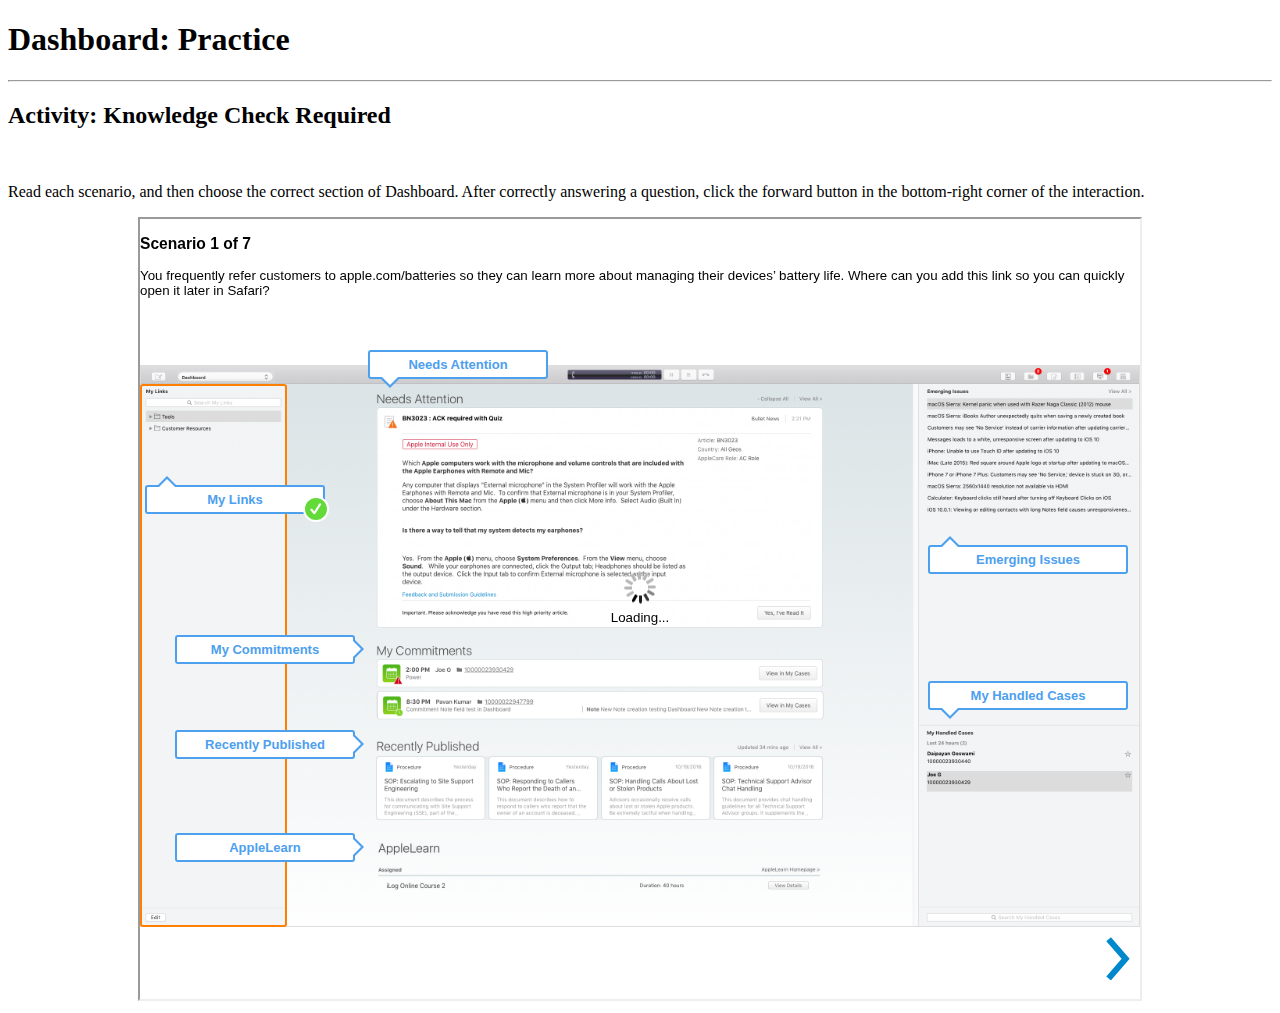
==== 03_dashboard_practice.html @ ea4ee40f "added files" ====
﻿<!doctype html>
<html lang="en">
<head>
<meta charset="UTF-8">
<meta name="description" content="AppleCare Training authored this course. If you use this course outside the AppleCare Training site, give credit to its author.">
<!-- If you are using an interaction to mark the page complete, change mark_complete to false -->
<!-- If this is an MSCO page, use 'msco_true' or 'msco_false' for the mark_complete. msco_true will trigger mark complete on the last section. Use msco_false for MSCOs with a required interaction. -->
<meta name="template_version" content="01.05.2015">
<meta name="page" content=" " mark_complete="false">
<link href="https://idesk.corp.apple.com/training/ce/_common/css/sgt.css" media="screen, projection" rel="stylesheet" type="text/css"/>
<script>
	var url = window.location.href;
	var filename = "";
	var is_local = url.substr(0,4);
	if(is_local=="file" || window.location.hostname === "localhost"){
		//Local Common Folder Location
		document.write('\x3Cscript type="text/javascript" src="http://localhost/_common/js/jquery.js">\x3C/script>');
		document.write('\x3Cscript type="text/javascript" src="http://localhost/_common/js/ready.js">\x3C/script>');
	}else{
		document.write('\x3Cscript type="text/javascript" src="/training/ce/_common/js/jquery.js">\x3C/script>');
		document.write('\x3Cscript type="text/javascript" src="/training/ce/_common/js/ready.js">\x3C/script>');
	}
</script>

<title>Dashboard</title>
</head>

<!-- rtl = return to learn; h2h = here to help; acad = academy; -->
<body class=" ">
<main>
			<!-- BEGIN PAGE CONTENT -->
<div id="maincontent">
<!-- <div id="learningcontentdiv">
<div id="morelearningcontentdiv"></div> 
</div> -->
			  <div id="content">
<!-- <div id="ref_id"></div>	 -->
<!-- If you do not want the Access Anywhere buttons to appear on the page, comment out the following line -->
<!-- <div id="access_anywhere"></div> -->

<!-- This section holds the left side ribbon and badge -->
<!-- <div class="top-to-bottom"></div>
<div class="rapid_review_icon"></div>
<div id="ribbon_container"></div> -->

<h1>Dashboard: Practice</h1>

<hr class="thin" aria-hidden="true">
<h2>Activity:  Knowledge Check <span class="required" style="float:none;">Required</span></h2>
<br>
<p>Read each scenario, and then choose the correct section of  Dashboard. After correctly answering a question, click the forward button in the bottom-right corner of the interaction.</p>
<div align="center">
  <iframe src="_multimedia/jsxml_knowledge_check_dashboard/interaction.html" width="1000" height="780" title="">
    <p>Your browser does not support iframes.</p>
    </iframe>
</div>
<!-- <div id="feedback_link"></div>
<div class="legal-notice"></div> -->
</div>
</div>

<!-- END PAGE CONTENT -->
</main>
</body>
</html>
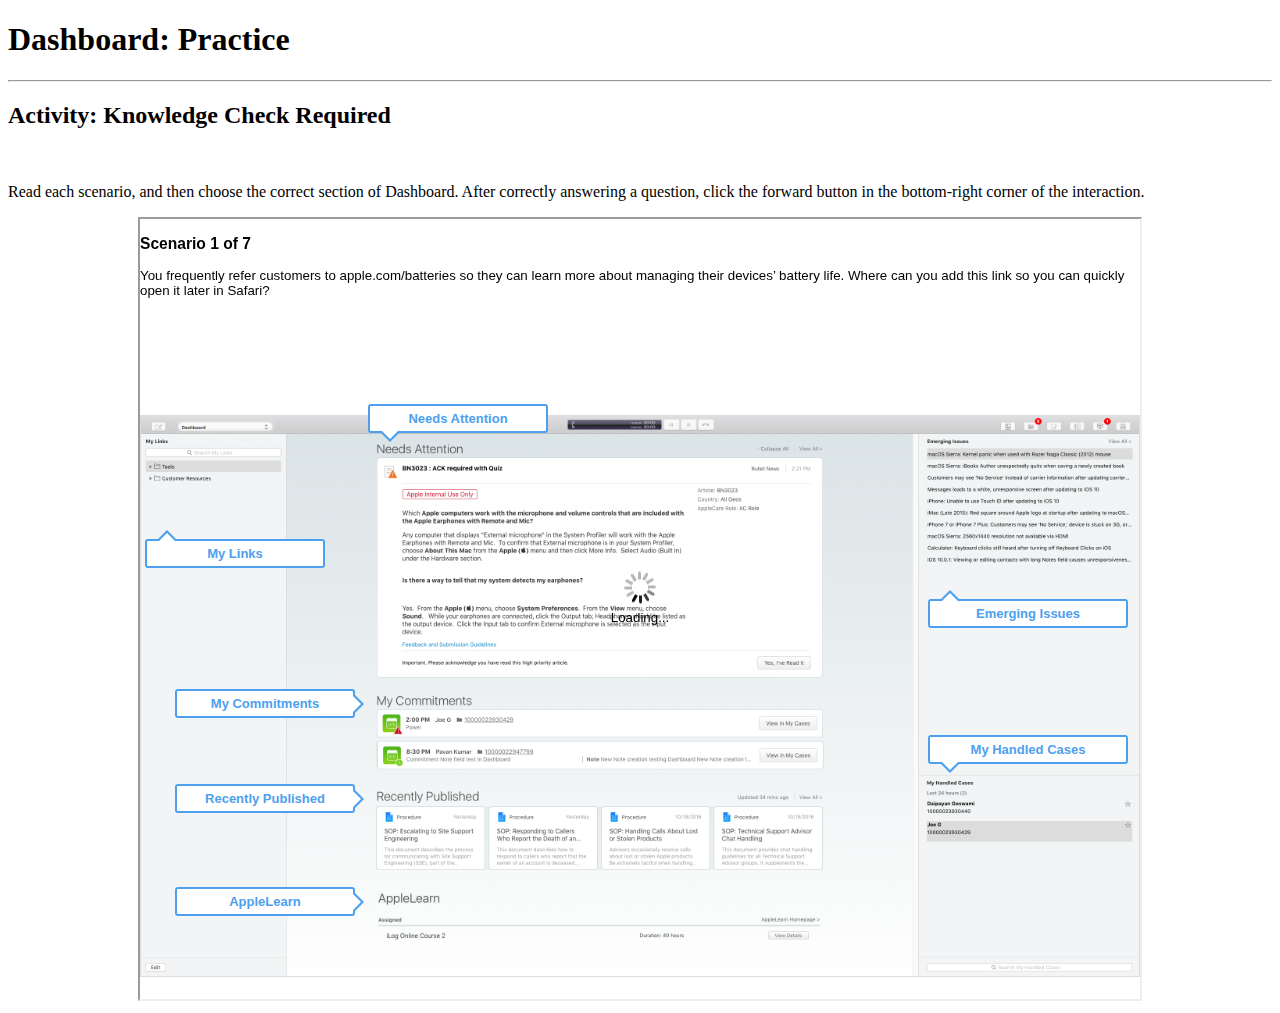
==== commit 63cdf297: "added new files and things" ====
--- a/03_dashboard_practice.html
+++ b/03_dashboard_practice.html
@@ -50,7 +50,7 @@
 <br>
 <p>Read each scenario, and then choose the correct section of  Dashboard. After correctly answering a question, click the forward button in the bottom-right corner of the interaction.</p>
 <div align="center">
-  <iframe src="_multimedia/jsxml_knowledge_check_dashboard/interaction.html" width="1000" height="780" title="">
+  <iframe src="_multimedia/jsxml_knowledge_check_dashboard/intro.html" width="1000" height="780" title="">
     <p>Your browser does not support iframes.</p>
     </iframe>
 </div>
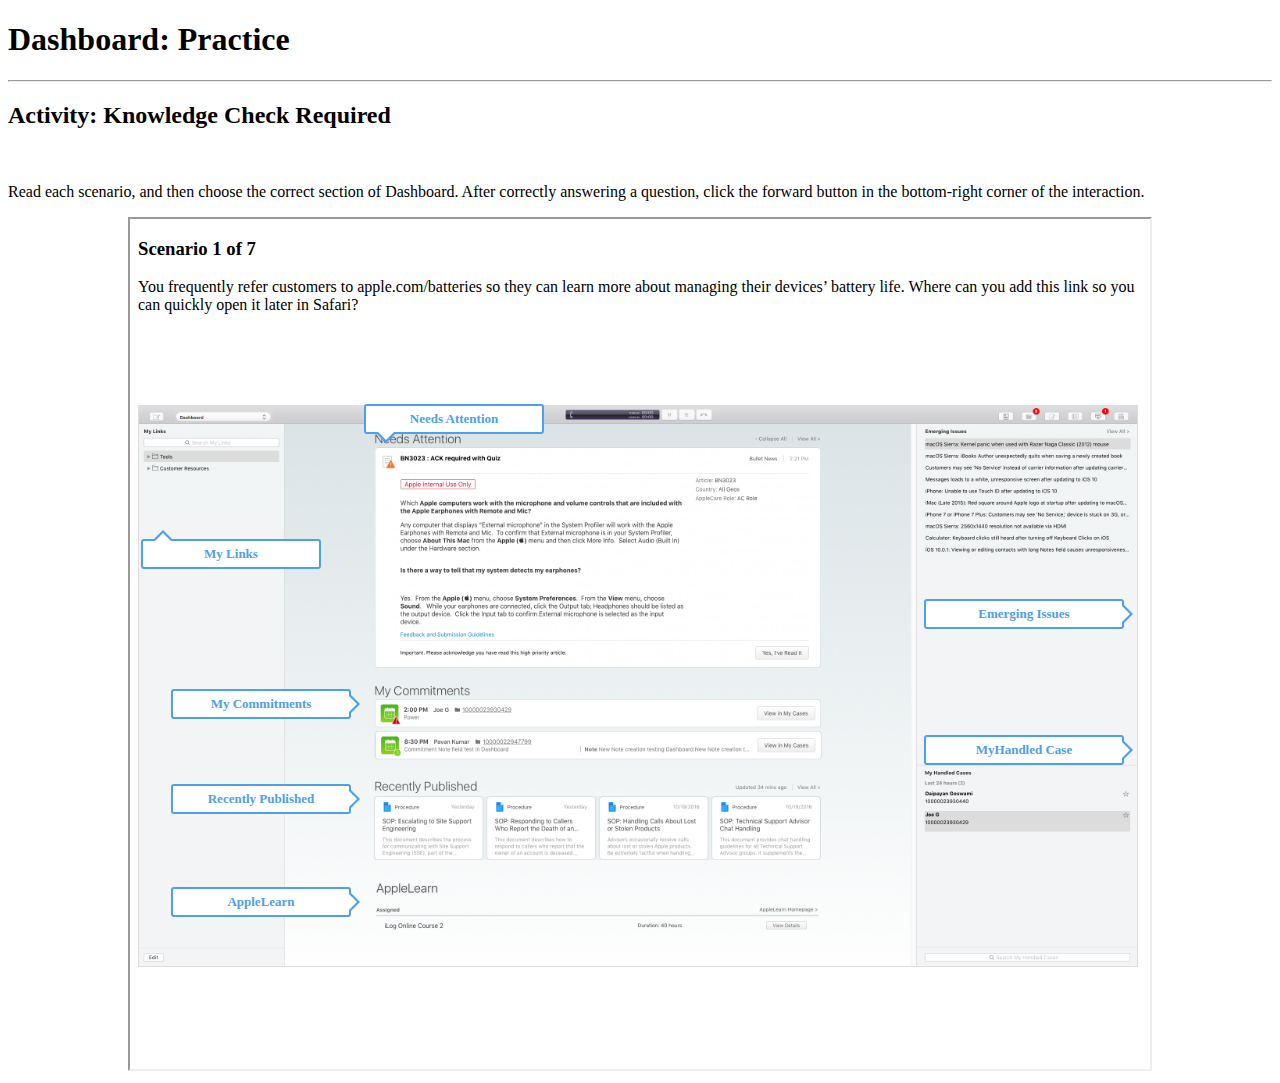
==== commit 9f43b977: "with accessablity functionality" ====
--- a/03_dashboard_practice.html
+++ b/03_dashboard_practice.html
@@ -1,65 +1,72 @@
 ﻿<!doctype html>
 <html lang="en">
+
 <head>
-<meta charset="UTF-8">
-<meta name="description" content="AppleCare Training authored this course. If you use this course outside the AppleCare Training site, give credit to its author.">
-<!-- If you are using an interaction to mark the page complete, change mark_complete to false -->
-<!-- If this is an MSCO page, use 'msco_true' or 'msco_false' for the mark_complete. msco_true will trigger mark complete on the last section. Use msco_false for MSCOs with a required interaction. -->
-<meta name="template_version" content="01.05.2015">
-<meta name="page" content=" " mark_complete="false">
-<link href="https://idesk.corp.apple.com/training/ce/_common/css/sgt.css" media="screen, projection" rel="stylesheet" type="text/css"/>
-<script>
-	var url = window.location.href;
-	var filename = "";
-	var is_local = url.substr(0,4);
-	if(is_local=="file" || window.location.hostname === "localhost"){
-		//Local Common Folder Location
-		document.write('\x3Cscript type="text/javascript" src="http://localhost/_common/js/jquery.js">\x3C/script>');
-		document.write('\x3Cscript type="text/javascript" src="http://localhost/_common/js/ready.js">\x3C/script>');
-	}else{
-		document.write('\x3Cscript type="text/javascript" src="/training/ce/_common/js/jquery.js">\x3C/script>');
-		document.write('\x3Cscript type="text/javascript" src="/training/ce/_common/js/ready.js">\x3C/script>');
-	}
-</script>
+	<meta charset="UTF-8">
+	<meta name="description" content="AppleCare Training authored this course. If you use this course outside the AppleCare Training site, give credit to its author.">
+	<!-- If you are using an interaction to mark the page complete, change mark_complete to false -->
+	<!-- If this is an MSCO page, use 'msco_true' or 'msco_false' for the mark_complete. msco_true will trigger mark complete on the last section. Use msco_false for MSCOs with a required interaction. -->
+	<meta name="template_version" content="01.05.2015">
+	<meta name="page" content=" " mark_complete="false">
+	<link href="https://idesk.corp.apple.com/training/ce/_common/css/sgt.css" media="screen, projection" rel="stylesheet" type="text/css"
+	/>
+	<script>
+		var url = window.location.href;
+		var filename = "";
+		var is_local = url.substr(0, 4);
+		if (is_local == "file" || window.location.hostname === "localhost") {
+			//Local Common Folder Location
+			document.write('\x3Cscript type="text/javascript" src="http://localhost/_common/js/jquery.js">\x3C/script>');
+			document.write('\x3Cscript type="text/javascript" src="http://localhost/_common/js/ready.js">\x3C/script>');
+		} else {
+			document.write('\x3Cscript type="text/javascript" src="/training/ce/_common/js/jquery.js">\x3C/script>');
+			document.write('\x3Cscript type="text/javascript" src="/training/ce/_common/js/ready.js">\x3C/script>');
+		}
+	</script>
 
-<title>Dashboard</title>
+	<title>Dashboard</title>
 </head>
 
 <!-- rtl = return to learn; h2h = here to help; acad = academy; -->
+
 <body class=" ">
-<main>
-			<!-- BEGIN PAGE CONTENT -->
-<div id="maincontent">
-<!-- <div id="learningcontentdiv">
+	<main>
+		<!-- BEGIN PAGE CONTENT -->
+		<div id="maincontent">
+			<!-- <div id="learningcontentdiv">
 <div id="morelearningcontentdiv"></div> 
 </div> -->
-			  <div id="content">
-<!-- <div id="ref_id"></div>	 -->
-<!-- If you do not want the Access Anywhere buttons to appear on the page, comment out the following line -->
-<!-- <div id="access_anywhere"></div> -->
+			<div id="content">
+				<!-- <div id="ref_id"></div>	 -->
+				<!-- If you do not want the Access Anywhere buttons to appear on the page, comment out the following line -->
+				<!-- <div id="access_anywhere"></div> -->
 
-<!-- This section holds the left side ribbon and badge -->
-<!-- <div class="top-to-bottom"></div>
+				<!-- This section holds the left side ribbon and badge -->
+				<!-- <div class="top-to-bottom"></div>
 <div class="rapid_review_icon"></div>
 <div id="ribbon_container"></div> -->
 
-<h1>Dashboard: Practice</h1>
+				<h1>Dashboard: Practice</h1>
 
-<hr class="thin" aria-hidden="true">
-<h2>Activity:  Knowledge Check <span class="required" style="float:none;">Required</span></h2>
-<br>
-<p>Read each scenario, and then choose the correct section of  Dashboard. After correctly answering a question, click the forward button in the bottom-right corner of the interaction.</p>
-<div align="center">
-  <iframe src="_multimedia/jsxml_knowledge_check_dashboard/intro.html" width="1000" height="780" title="">
-    <p>Your browser does not support iframes.</p>
-    </iframe>
-</div>
-<!-- <div id="feedback_link"></div>
+				<hr class="thin" aria-hidden="true">
+				<h2>Activity: Knowledge Check <span class="required" style="float:none;">Required</span></h2>
+				<br>
+				<p>Read each scenario, and then choose the correct section of Dashboard. After correctly answering a question, click the
+					forward button in the bottom-right corner of the interaction.</p>
+				<div align="center">
+					<iframe src="_multimedia/jsxml_knowledge_check_dashboard/intro.html" width="1020" height="850" title="">
+						<p>Your browser does not support iframes.</p>
+					</iframe>
+				</div>
+				<!-- <div id="feedback_link"></div>
 <div class="legal-notice"></div> -->
-</div>
-</div>
+			</div>
+		</div>
 
-<!-- END PAGE CONTENT -->
-</main>
+		<!-- END PAGE CONTENT -->
+	</main>
+
+	<script src="jsxml_knowledge_check_dashboard/style.js"></script>
 </body>
+
 </html>